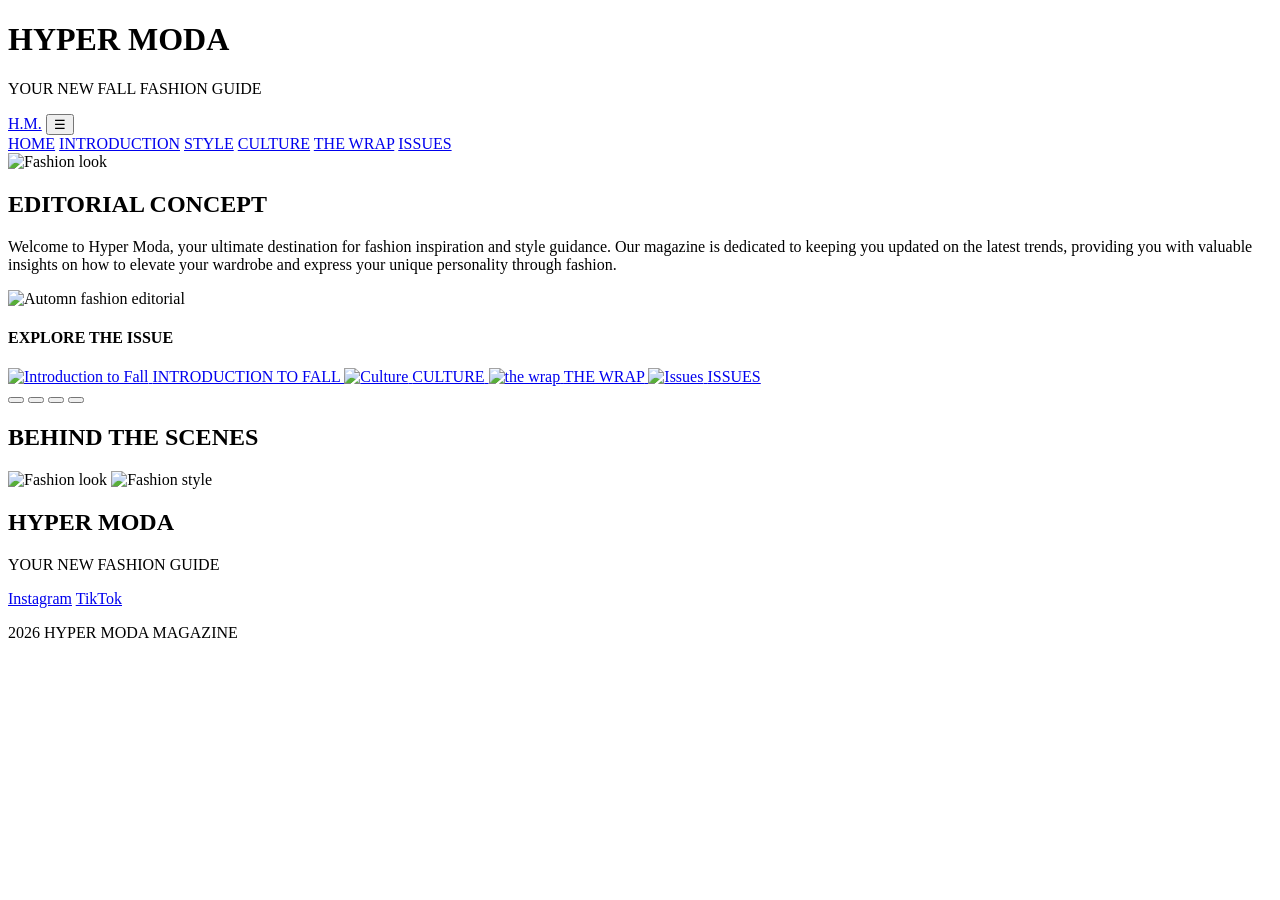
==== index.html @ 17754fad "Update navigation link to point to index.html" ====
<!DOCTYPE html>
<head
 <meta charset="UTF-8">
<meta name="viewport" content="width=device-width, initial-scale=1.0" />
 <header class="home-header">
    <div class="header-content">  
<h1>HYPER MODA</h1>
    <p>YOUR NEW FALL FASHION GUIDE</p>
    </div>
    </header>
    <link rel="stylesheet" href="style.css" />
  </head>
  <nav class="hyper-nav">
     
    <a href="index.html" class="nav-logo">H.M.</a>

    <button class="menu-toggle"
            type="button"
            aria-label="open navigation"
            aria-expanded="false"
            aria-controls="nav-links">
            &#9776;

    </button>
   
    <div class="nav-links" id="nav-links">
    <a href="home.html">HOME</a>
     <a href="Introduction-to-fall.html">INTRODUCTION</a>
     <a href="Style.html">STYLE</a>
     <a href="culture.html">CULTURE</a>
     <a href="the-wrap.html">THE WRAP</a>
     <a href="Issues.html">ISSUES</a>
  </div>
  </nav>

         </div>
         <div class="hero-image">
            <img src="images/issue19.png" alt="Fashion look">
          </div>
  <body>
    
    <header>
        <main>
          <div class="content-box editorial-box">

        <h2>EDITORIAL CONCEPT</h2>
          <P>          
            Welcome to Hyper Moda, your ultimate destination for fashion inspiration and style guidance. 
            Our magazine is dedicated to keeping you updated on the latest trends, providing you with 
            valuable insights on how to elevate your wardrobe and express your unique personality through fashion.
          </P>
          <div class="image-row">
            <img src="images/issue20.png" alt="Automn fashion editorial"
            class="editorial-image">
          </div>
          </div>
          </div>
          <div class="content-box explore-box">
            <h4> EXPLORE THE ISSUE</h4>

            <div class="issue-slider">
              <a class="issue-slide active" href="Introduction-to-fall.html">
                <img src="images/banner1.png" alt="Introduction to Fall">
                <span>INTRODUCTION TO FALL <span aria-hidden="true"></span></span>
              </a>
              <a class="issue-slide" href="Culture.html">
                <img src="images/banner 2.png" alt="Culture">
                <span>CULTURE<span aria-hidden="true"></span></span>
              </a>
              <a class="issue-slide" href="the-wrap.html">
                <img src="images/banner3.png" alt="the wrap">
                <span>THE WRAP<span aria-hidden="true"></span></span>
              </a>

              <a class="issue-slide" href="Issues.html">
                <img src="images/banner4.png" alt="Issues">
                <span>ISSUES<span aria-hidden="true"></span></span>
              </a>
              
              <div class="issue-dots">
              <button class="active" aria-label="Show Introduction" type="button"></button>
              <button aria-label="Show Culture" type="button"></button>
              <button aria-label="Show The Wrap" type="button"></button>
              <button aria-label="Show Issues" type="button"></button>
              </div>
              </div>
              </div>
            </div>

            
          </div>
          <div class="content-box">

          <h2>BEHIND THE SCENES</h2>
          <div class="image-row">
            <img src="images/imagen1.jpg" alt="Fashion look">
            <img src="images/imagen2.jpg" alt="Fashion style">
          </div>
          </div>
        </main>

      <footer class="hyper-footer">
        <h2 class="footer-logo">HYPER MODA</h2>
        <p class="footer-tagline">
          YOUR NEW FASHION GUIDE
        </p>
        <div class="footer-social">
            <a href="https://www.instagram.com/hypermodamagazine/">Instagram</a>
            <a href="https://www.tiktok.com/@hypermoda.mag?_r=1&_t=ZT-99DUr95qllW">TikTok</a>
         </div>

      <p> 2026 HYPER MODA MAGAZINE</p>
    </footer>
    <script src="script.js"></script>
  </body>
</html>
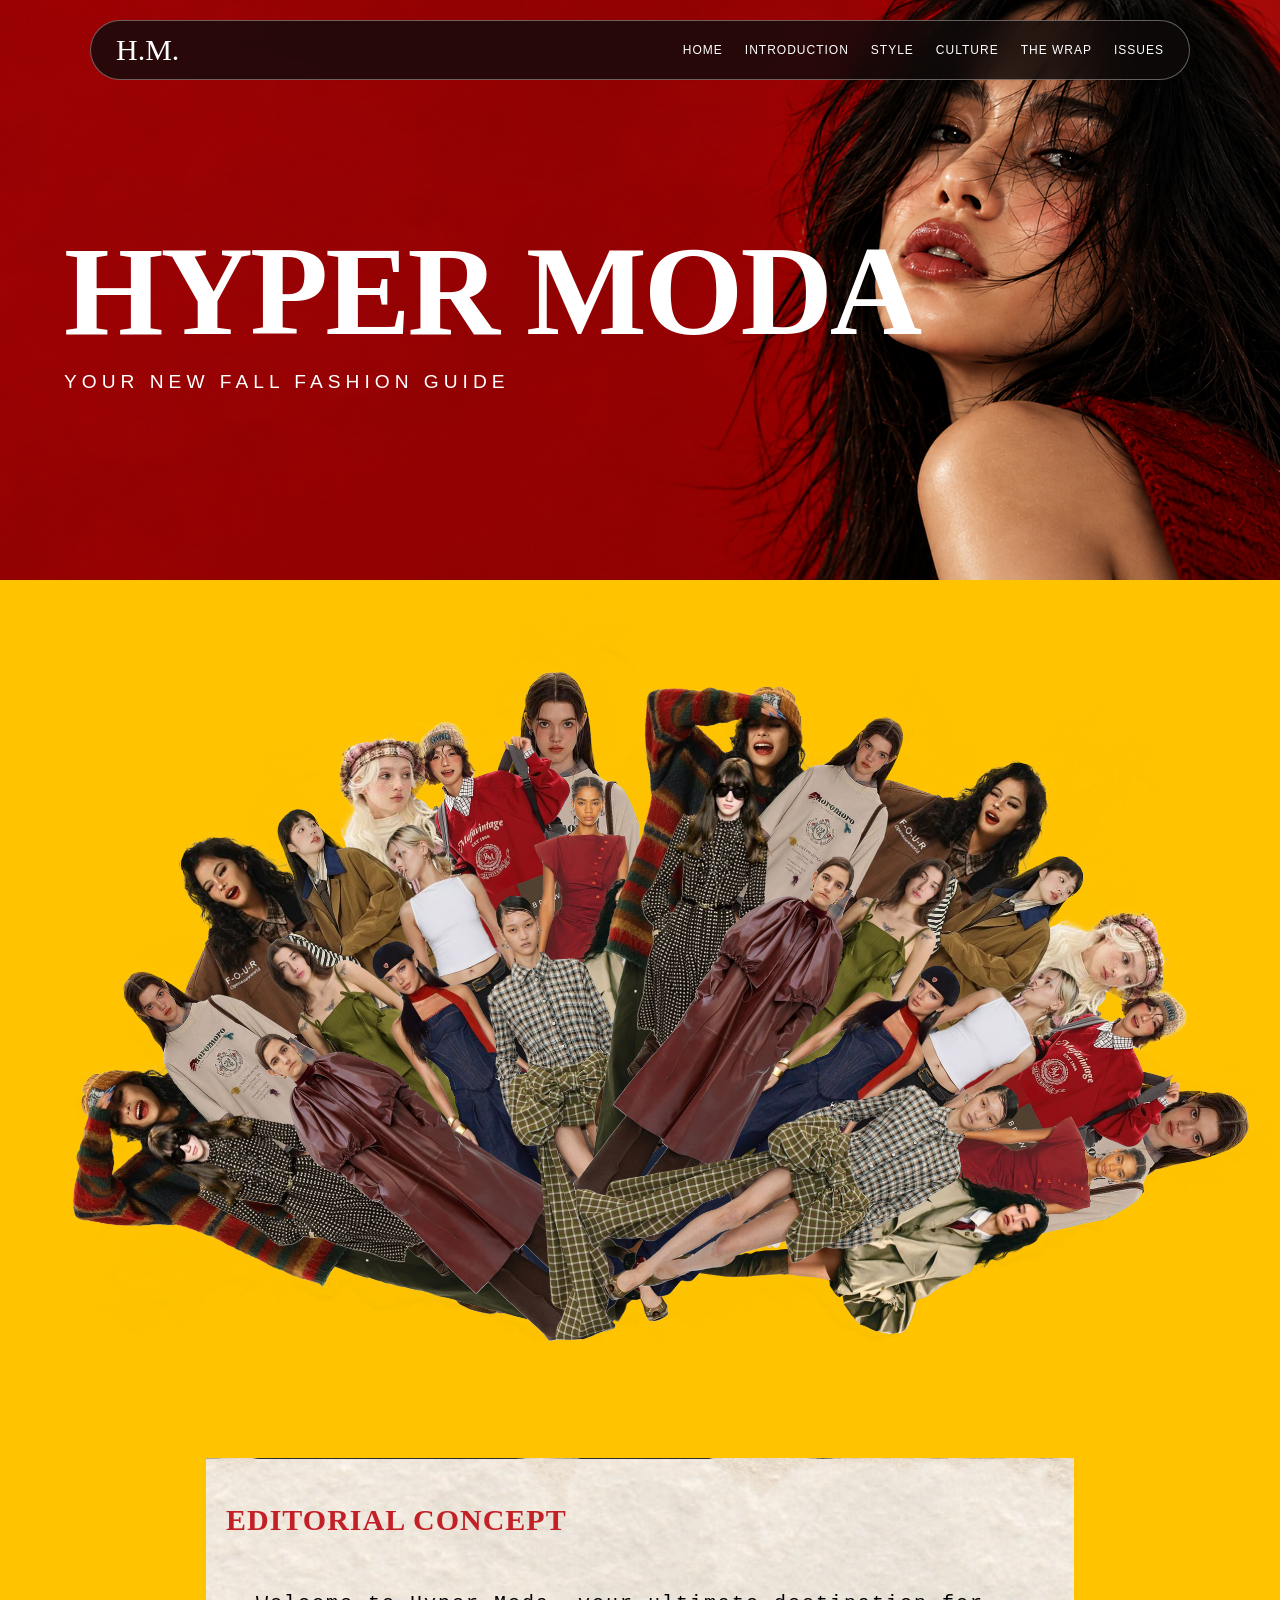
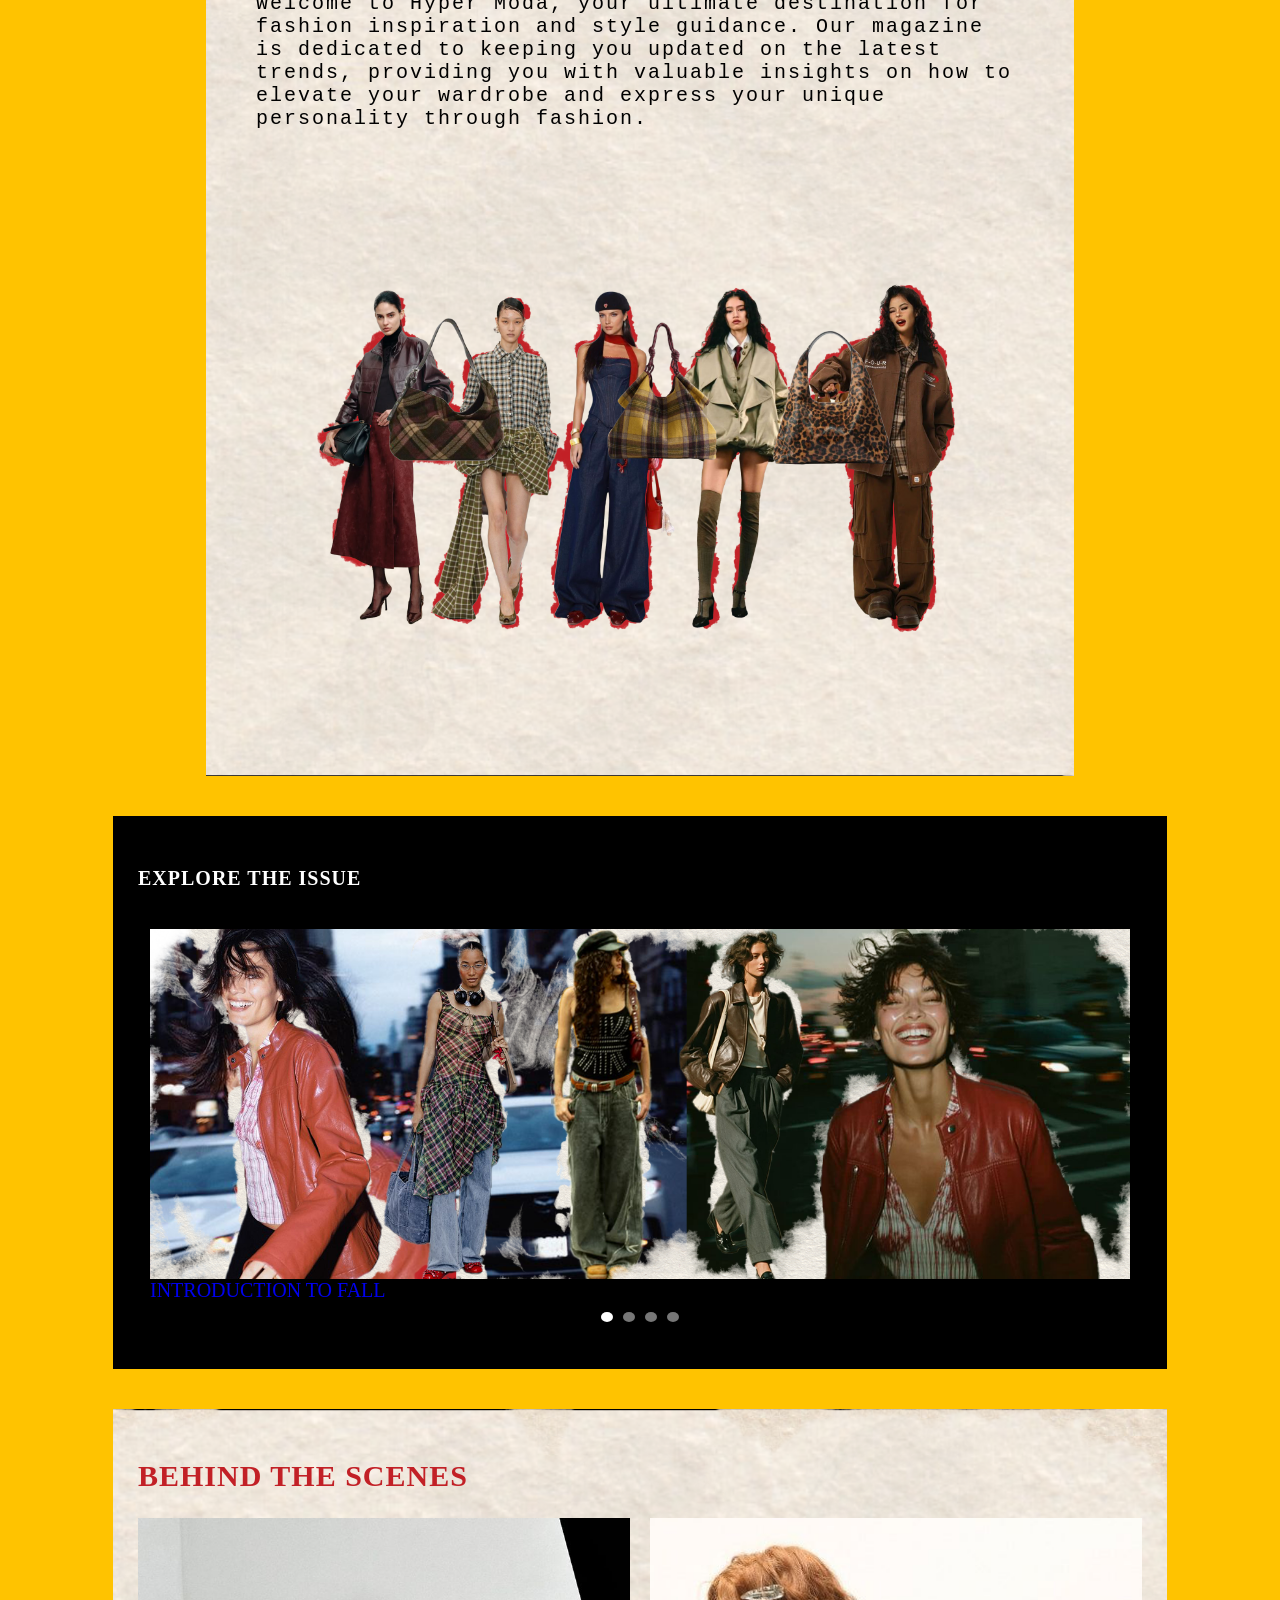
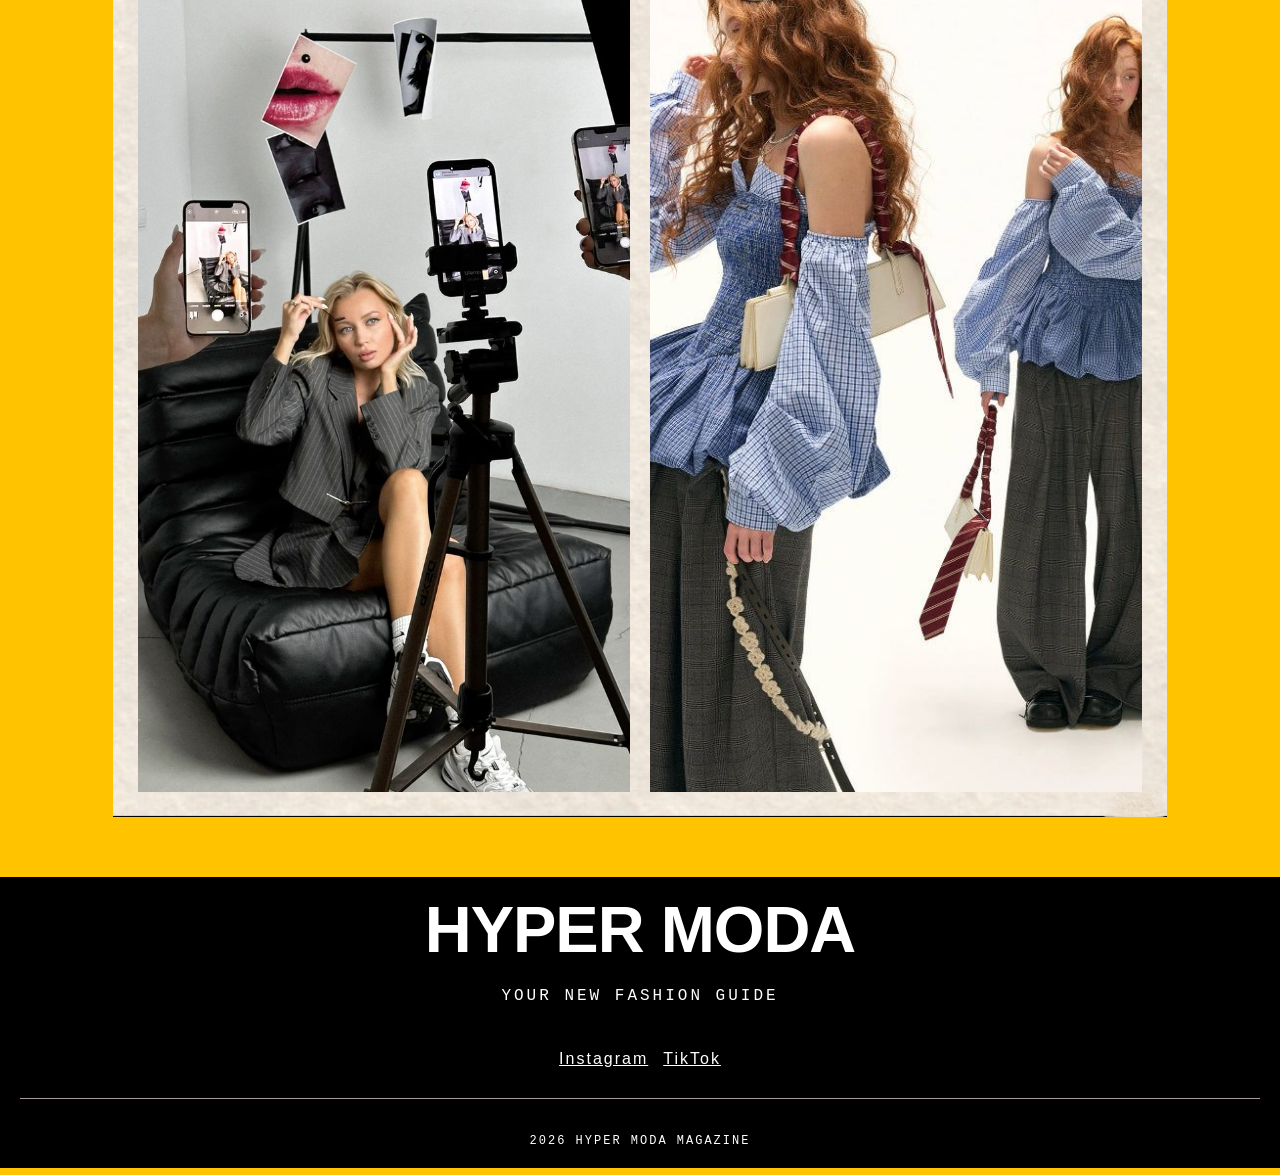
==== commit 811906df: "Add files via upload" ====
--- a/index.html
+++ b/index.html
@@ -12,7 +12,7 @@
   </head>
   <nav class="hyper-nav">
      
-    <a href="index.html" class="nav-logo">H.M.</a>
+    <a href="Aquino_firstwebsite.home.html" class="nav-logo">H.M.</a>
 
     <button class="menu-toggle"
             type="button"
@@ -117,4 +117,4 @@
 
 
 
-            
+            
--- a/style.css
+++ b/style.css
@@ -0,0 +1,680 @@
+
+      h1 { 
+        font-family:  Didot, serif;
+        background-color: #000000;
+        padding: 50px;
+        text-align: center; color: #fff; font-size: 70px;
+        margin: 0px;
+      }
+      body {
+        background-color: #FFC300;
+        background-image: url("Images/fondo1.png");
+        background-position: center top;
+        background-repeat: no-repeat;
+        background-attachment: fixed;
+        background-size: cover;
+        margin: 0;
+        padding: 0;
+       
+      }
+      p {
+        font-family: "IBM plex mono", monospace;
+        margin: 0px;
+        padding: 30px;
+        font-size: 20px; color: #000000; letter-spacing: 2px;
+        
+      }
+      main {
+        padding: 20px; 
+        text-align: left; color: #C22026; font-size: 20px; 
+      }
+       li {
+        font-family: "Poppins", serif;
+        margin: 30px;
+        padding: 10px;
+        font-size: 25px; color: #c22026; letter-spacing: 1px;
+      }
+      h2,h3,h4 {
+        font-family: Poppins, serif;
+        color: #c22026; letter-spacing: 1px;
+      }
+      main img {
+        width: 100%;
+        max-width: 500px;
+        height: auto;
+        display: block;
+      }
+      .image-row {
+        display: flex;
+        gap: 20px;
+        width: 100%;
+      }
+      .image-row img {
+        width: calc(50% - 10px);
+        object-fit: cover;
+        height: auto;
+      }
+      .editorial-image {
+        width: 750px;
+        max-width: 100%;
+        height: auto;
+        
+      }
+      .culture-page .main {
+        background-color: #FFC300;
+      }
+      .content-box img {
+        max-width: 100%;
+        height: auto;
+        
+      }
+      .fall-banner {
+        display: flex;
+        width: 100%;
+        height: 80px;
+        padding:   0;
+        text-align: center; color: #fff; font-size: 20px;
+      }
+      .banner-black {
+        width: 100%;
+        display: flex;
+        align-items: center;
+        justify-content: center;
+        padding: 0;
+        box-sizing: border-box;
+        text-align: center; color: #fff; font-size: 20px;
+      
+      }
+      .fall-banner p {
+          background-color: linear-gradient(to bottom, 
+        #c91515, 0%,
+        #95151e, 100%
+        );
+        color: #fff;
+        font-family: Poppins, serif;
+        margin: 0;
+        font-size: 30px;
+        letter-spacing: 2px;
+        padding: 10px 15px;
+      }
+      .content-box {
+        width: 85%;
+        max-width: 1400px;
+        margin: 40px auto;
+        padding: 25px;
+
+        box-sizing: border-box;
+
+        background-color: #C22026;
+        background-image: url("images/fondo2.png");
+        background-position: center;
+        background-size: cover;
+        background-repeat: repeat;
+      }
+      .section-content{
+        display: flex;
+        flex-direction:column;
+        gap: 20px;
+      }
+
+      .hero-image {
+        width: 100%;
+        padding: 0;
+        margin: 0;
+        background-color: transparent;
+      }
+      .hero-image img {
+        width: 100%;
+        height: auto;
+        object-fit: cover;
+        display: block;
+        padding: 0;
+        background: transparent;
+      }
+      .content-container {
+        background-color: transparent;
+        background-image: none;
+        display: block;
+        width: 85%;
+        gap: 40px auto;
+      }
+      .fashion-banner {
+        width: 100%;
+        background-color: #f0eee9;
+        padding: 0; 
+      }
+      .fashion-banner p {
+        margin: 10px;
+        padding: 0; 
+        white-space: nowrap;
+        font-family: "IBM plex mono", monospace; color:#f0eee9;
+        font-size: 25px;
+        letter-spacing: 10px;
+        background-color: #c22026;
+      }
+      .banner-black p {
+        background-color: #e90008;
+        width: 100%;
+        display: flex;
+        align-items: center;
+        justify-content: center;
+        padding: 18px;
+        text-align: center; color: #fff; font-size: 30px;
+      }
+     .content-box p {
+        color: #000000;
+        opacity: 1;
+        font-family: "IBM plex mono", monospace;
+     }
+      .content-box .sectiion-text {
+        color: #C22026 !important;
+        opacity: 1 !important;
+        visibility: visible !important;
+      }
+      .section-text {
+        font-family: "IBM plex mono", monospace;
+        font-size: 20px;
+        color: #000000;
+        letter-spacing: 2px;
+      }
+      .inner-container {
+        display: flex;
+        flex-direction: column;
+        gap: 30px;
+        width: 100%;
+        margin-top: 30px;
+      }
+      .inner-box {
+        width: 100%;
+        min-width: 0px;
+        padding: 20px;
+        box-sizing: border-box;
+      }
+      .inner-box p {
+        width: 100%;
+        max-width: 100%;
+        box-sizing: border-box;
+        margin: 0;
+        color:#000;
+      }
+      .inner-box h3 {
+        margin-top: 0;
+        color: #C22026; letter-spacing: 1px;
+        font-size: 25px;
+        margin:0 0 20px;
+      }
+      @media (min-width: 768px) {
+        .inner-container {
+          flex-direction: row;
+        }
+        .inner-box {
+          width: 50%;
+        }
+      }
+      .content-box li a,
+      .content-box li a:link,
+      .content-box li a:visited {
+        color: #000000;
+        text-decoration: none;
+      }
+      .content-box li a:hover {
+        color: #C22026;
+        text-decoration: underline !important;
+      }
+      /*HYPER MODA FOOTER*/
+      .hyper-footer {
+        background-color: #000000;
+        color: #fff;
+        text-align: center;
+        padding: 20px;
+        width: 100%;
+        box-sizing: border-box;
+      }
+      /*large magazine title*/
+      .hyper-footer .footer-logo {
+        font-family: "Poppins", sans-serif;
+        font-size: clamp(50px, 20vw, 160px);
+        font-weight: 900;
+        letter-spacing: -3px;
+        line-height: 1;
+        color:#fff;
+        margin: 0;
+        padding: 0;
+      }
+      /*tagline*/
+      .hyper-footer .footer-tagline {
+        font-family: "IBM Plex Mono", monospace;
+        font-size: 16px;
+        letter-spacing: 3px;
+        color: #fff;
+        margin: 25px 0 45px;
+        padding: 0;
+      }
+      /*social media links*/
+      .hyper-footer .footer-social {
+        display: flex;
+        justify-content: center;
+        align-items: center;
+        flex-wrap: wrap;
+        gap: 30px;
+        margin-bottom: 35px;
+        border-bottom: 1px solid #a99c9c;
+        padding-bottom: 30px;
+      }
+      .hyper-footer .footer-social a {
+        font-family: "Poppins", sans-serif;
+        font-size: 16px;
+        letter-spacing: 2px;
+        color: #fff;
+      }
+      .hyper-footer .footer-social a:hover {
+       text-decoration: underline;
+      }
+      /* copyright notice */
+      .hyper-footer > p:last-child {
+        font-family: "IBM Plex Mono", monospace;
+        font-size: 12px;
+        color: #fff;
+        padding: 0;
+        margin: 0;
+      }
+      /* responsive footer */
+      @media (max-width:600px) {
+        .hyper-footer {
+          padding: 40px 15px 25px
+        }
+      }
+      .hyper-footer .footer-logo {
+        font-size: clamp(35px, 10vw, 65px);
+        letter-spacing: -1px;
+      }
+      .hyper-footer .footer-social {
+        gap: 15px;
+      }
+      img.editorial-image {
+      display: block;
+      width: 100%;
+      max-width: 900px;
+      height: auto;
+      object-fit: contain; 
+      margin: 30px 0;
+      align-items: center;
+      }
+      /* HYPERMODA NAVIGATION */
+
+.hyper-nav {
+    display: flex;
+    align-items: center;
+    justify-content: space-between;
+    gap: 20px;
+
+    position: fixed;
+    top: 20px;
+    left: 50%;
+    transform: translateX(-50%);
+    z-index: 1000;
+
+    width: 90%;
+    max-width: 1100px;
+    margin: 0;
+    padding: 12px 25px;
+
+    background: rgba(15, 10, 10, 0.82);
+    backdrop-filter: blur(15px);
+    -webkit-backdrop-filter: blur(15px);
+
+    border: 1px solid rgba(255, 255, 255, 0.35);
+    border-radius: 35px;
+    box-sizing: border-box;
+
+    transition: opacity 0.3s ease,
+                transform 0.3s ease;
+}
+
+/* NAV LOGO */
+
+.hyper-nav .nav-logo {
+    background: transparent;
+    color: white;
+    font-family: Didot, serif;
+    font-size: 30px;
+    font-weight: normal;
+    text-decoration: none;
+    padding: 0;
+}
+
+/* NAV LINKS */
+
+.hyper-nav .nav-links {
+    display: flex;
+    align-items: center;
+    justify-content: center;
+    gap: 22px;
+}
+
+.hyper-nav .nav-links a {
+    color: white;
+    font-family: "Poppins", sans-serif;
+    font-size: 12px;
+    letter-spacing: 1px;
+    padding: 5px 0;
+    text-decoration: none;
+    display: inline-block;
+
+    transition: color 0.3s ease,
+      transform 0.3s ease;
+}
+
+.hyper-nav .nav-links a:hover {
+    color: #ffaaaa;
+    transform: translateY(-3px);
+}
+
+/* HIDE NAV ON SCROLL */
+
+.hyper-nav.nav-hidden {
+    opacity: 0;
+    pointer-events: none;
+    transform: translate(-50%, -120%);
+}
+
+/* MOBILE MENU BUTTON */
+
+.menu-toggle {
+    display: none;
+    background: transparent;
+    border: none;
+    color: white;
+    font-size: 26px;
+    cursor: pointer;
+}
+/* MOBILE RESPONSIVE - NAVIGATION */
+
+@media (max-width: 768px) {
+
+    .hyper-nav {
+        width: 92%;
+        padding: 10px 18px;
+    }
+
+    .menu-toggle {
+        display: block;
+    }
+
+    .hyper-nav .nav-links {
+        display: none;
+        position: absolute;
+        top: calc(100% + 8px);
+        left: 0;
+        right: 0;
+        flex-direction: column;
+        align-items: stretch;
+        gap: 0;
+        padding: 15px;
+        background: rgba(15, 10, 10, 0.96);
+        border-radius: 20px;
+    }
+
+    .hyper-nav .nav-links.open {
+        display: flex;
+    }
+
+    .hyper-nav .nav-links a {
+        padding: 12px;
+        font-size: 13px;
+    }
+}
+
+/* MOBILE FIX - EDITORIAL CONCEPT */
+
+@media (max-width: 600px) {
+
+    .content-box {
+        width: 94%;
+        padding: 15px;
+        margin: 20px auto;
+        box-sizing: border-box;
+    }
+
+    .inner-container {
+        flex-direction: column;
+        gap: 15px;
+    }
+
+    .inner-box {
+        width: 100%;
+        min-width: 0;
+        padding: 10px;
+    }
+
+    .inner-box p,
+    .content-box p {
+        width: 100%;
+        max-width: 100%;
+        box-sizing: border-box;
+        font-size: 16px;
+        line-height: 1.6;
+        letter-spacing: 0.3px;
+        padding: 10px 0;
+        overflow-wrap: break-word;
+    }
+
+    /* EDITORIAL CONCEPT */
+
+    .content-box.editorial-box {
+        width: 94%;
+        max-width: none;
+        padding: 20px;
+        margin: 20px auto;
+        box-sizing: border-box;
+    }
+
+    .content-box.editorial-box p {
+        width: 100%;
+        max-width: none;
+        padding: 10px 0;
+        margin: 0;
+        font-size: 15px;
+        line-height: 1.6;
+        letter-spacing: 0;
+        box-sizing: border-box;
+    }
+
+    .content-box.editorial-box h2 {
+        font-size: 26px;
+        line-height: 1.2;
+        letter-spacing: 0;
+        margin: 0 0 20px;
+    }
+}
+
+
+      /* EXPLORE THE ISSUE */ 
+.explore-section {
+  max-width: 1200px;
+  width: 90%;
+  margin: 70px auto;
+}
+
+.explore-section h4 {
+  text-align: center;
+  font-family: "Anton", sans-serif;
+  color: #c91515;
+  margin-bottom: 25px;
+}
+.issue-slider {
+  background: #000000;
+  padding: 12px;
+  border: none;
+  border-radius: 12px;
+  position: relative; 
+}
+.issue-slider .issue-slide {
+    display: none;
+    text-decoration: none;
+}
+.issue-slider .issue-slide.active {
+  display: block !important;
+  opacity: 1;
+  transform: translateX(0);
+  pointer-events: auto;
+}
+.issue-slider .issue-slide.exit {
+    transform: translateX(-100%);
+    opacity: 0;
+}
+.issue-slider .issue-slide img {
+    display: block !important;
+    width: 100%;
+    max-width: 100%;
+    aspect-ratio: auto;
+    height: 350px;
+    object-fit: cover; 
+    object-position: center;
+
+
+}
+.issue-slider .issue-slide:hover img{
+  transform: scale(1.02);
+}
+.issue-slide img {
+  transition: transform 0.2s ease;
+}
+.issue-dots {
+  display: flex;
+  justify-content: center;
+  gap: 10px;
+  padding: 10px;
+}
+.issue-dots button {
+  width: 10px;
+  height: 10px;
+  border: 0;
+  border-radius: 50%; 
+  background: #777;
+  cursor: pointer;
+}
+.issue-dots button.active {
+  background: white;
+}
+.explore-box {
+    background-image: none;
+    background-color: #000000;
+}
+
+.explore-box h4 {
+    color: #ffffff;
+}
+.editorial-box {
+    width: 70%;
+    max-width: 900px;
+    padding: 20px;
+    margin: 30px auto;
+}
+/* WEEK 12 - FIX 1: RESPONSIVE BANNER */
+
+@media (max-width: 600px) {
+
+    .issue-slider {
+        width: 100%;
+        box-sizing: border-box;
+        overflow: hidden;
+    }
+
+    .issue-slider .issue-slide img {
+        height: 180px;
+        width: 100%;
+        object-fit: cover;
+        object-position: center;
+    }
+
+    .issue-slider .issue-slide > span {
+        font-size: 14px;
+    }
+  }
+/* HYPERMODA HEADER */
+.home-header {
+ width: 100%;
+ min-height: 580px;
+ background-image: url("images/header1.png");
+ background-size: cover;
+ background-position: center;
+ background-repeat: no-repeat; 
+
+ display:flex;
+ align-items: center;
+ box-sizing: border-box;
+ padding: 110px 5% 60px;
+}
+.header-text {
+  width: 60%;
+  position: relative;
+  z-index: 1;
+}
+.home-header h1 {
+  font-family: "Didot", serif;
+  font-size: clamp(70px, 10vw, 170px);
+  line-height: 0.85;
+  letter-spacing: -3px;
+  color: #fff;
+  background: transparent;
+  padding: 0;
+  margin: 0; 
+  text-align: left;
+  font-weight: 900;
+}
+.home-header p {
+    font-family: "Poppins", sans-serif;
+    font-size: clamp(12px, 1.5vw, 22px);
+    letter-spacing: 5px;
+    color: white;
+    padding: 0;
+    margin-top: 25px;
+}
+@media (max-width: 758px) {
+  .home-header {
+    min-height: 650px;
+    align-items: flex-end;
+    padding: 100px 5% 45px;
+    background-position: 65% center; 
+  }
+  .header-text {
+    width: 100%;
+  }
+  .home-header h1 {
+    font-size: clamp(60px, 13vw, 110px);
+  }
+  .home-header p {
+    font-size: 12px;
+    letter-spacing: 3px;
+  }
+}
+/* WEEK 12 - FIX 3: LARGE SCREEN NAVIGATION */
+
+@media (min-width: 1600px) {
+
+    .hyper-nav {
+        width: 85%;
+        max-width: 1600px;
+        padding: 18px 35px;
+    }
+
+    .hyper-nav .nav-logo {
+        font-size: 38px;
+    }
+
+    .hyper-nav .nav-links {
+        gap: 28px;
+    }
+
+    .hyper-nav .nav-links a {
+        font-size: 16px;
+    }
+}
+/* MOVE HEADER IMAGE ON LARGE SCREENS */
+
+@media (min-width: 1600px) {
+    .home-header {
+        background-position: center top;
+    }
+}
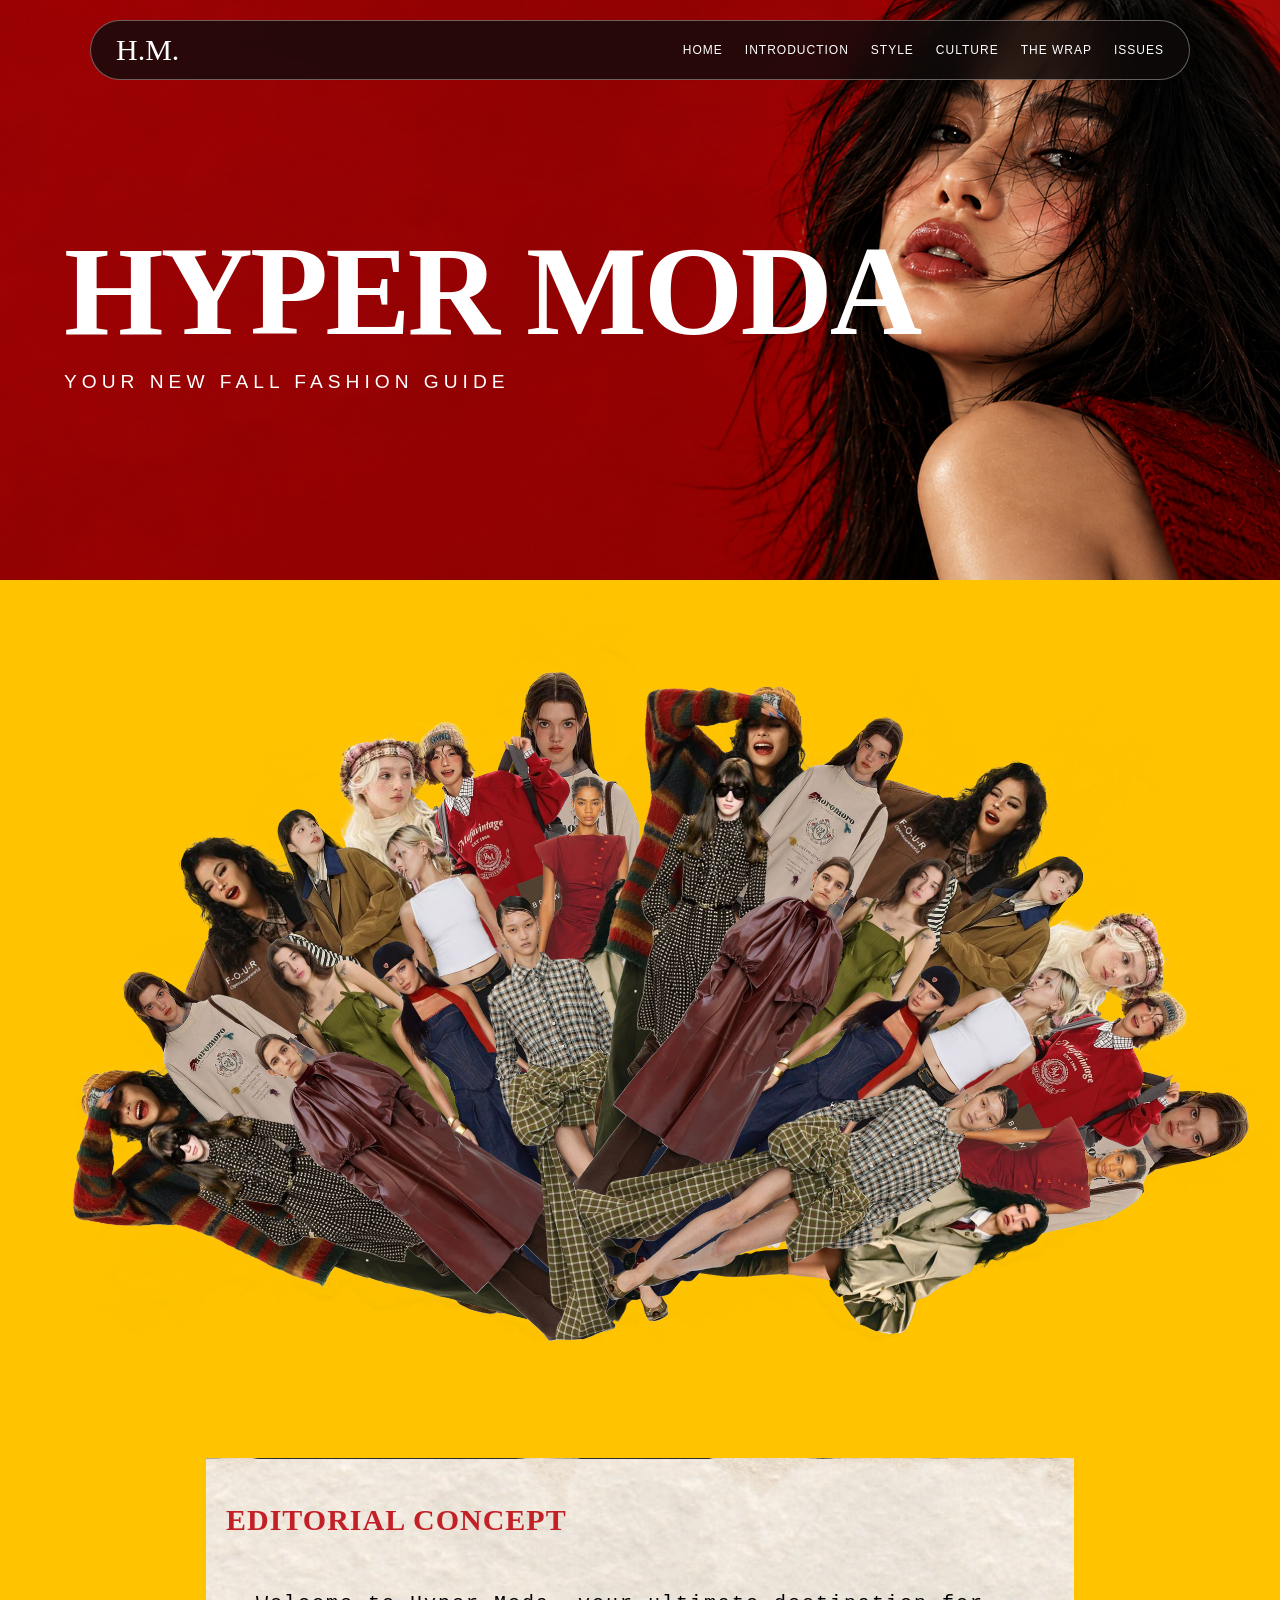
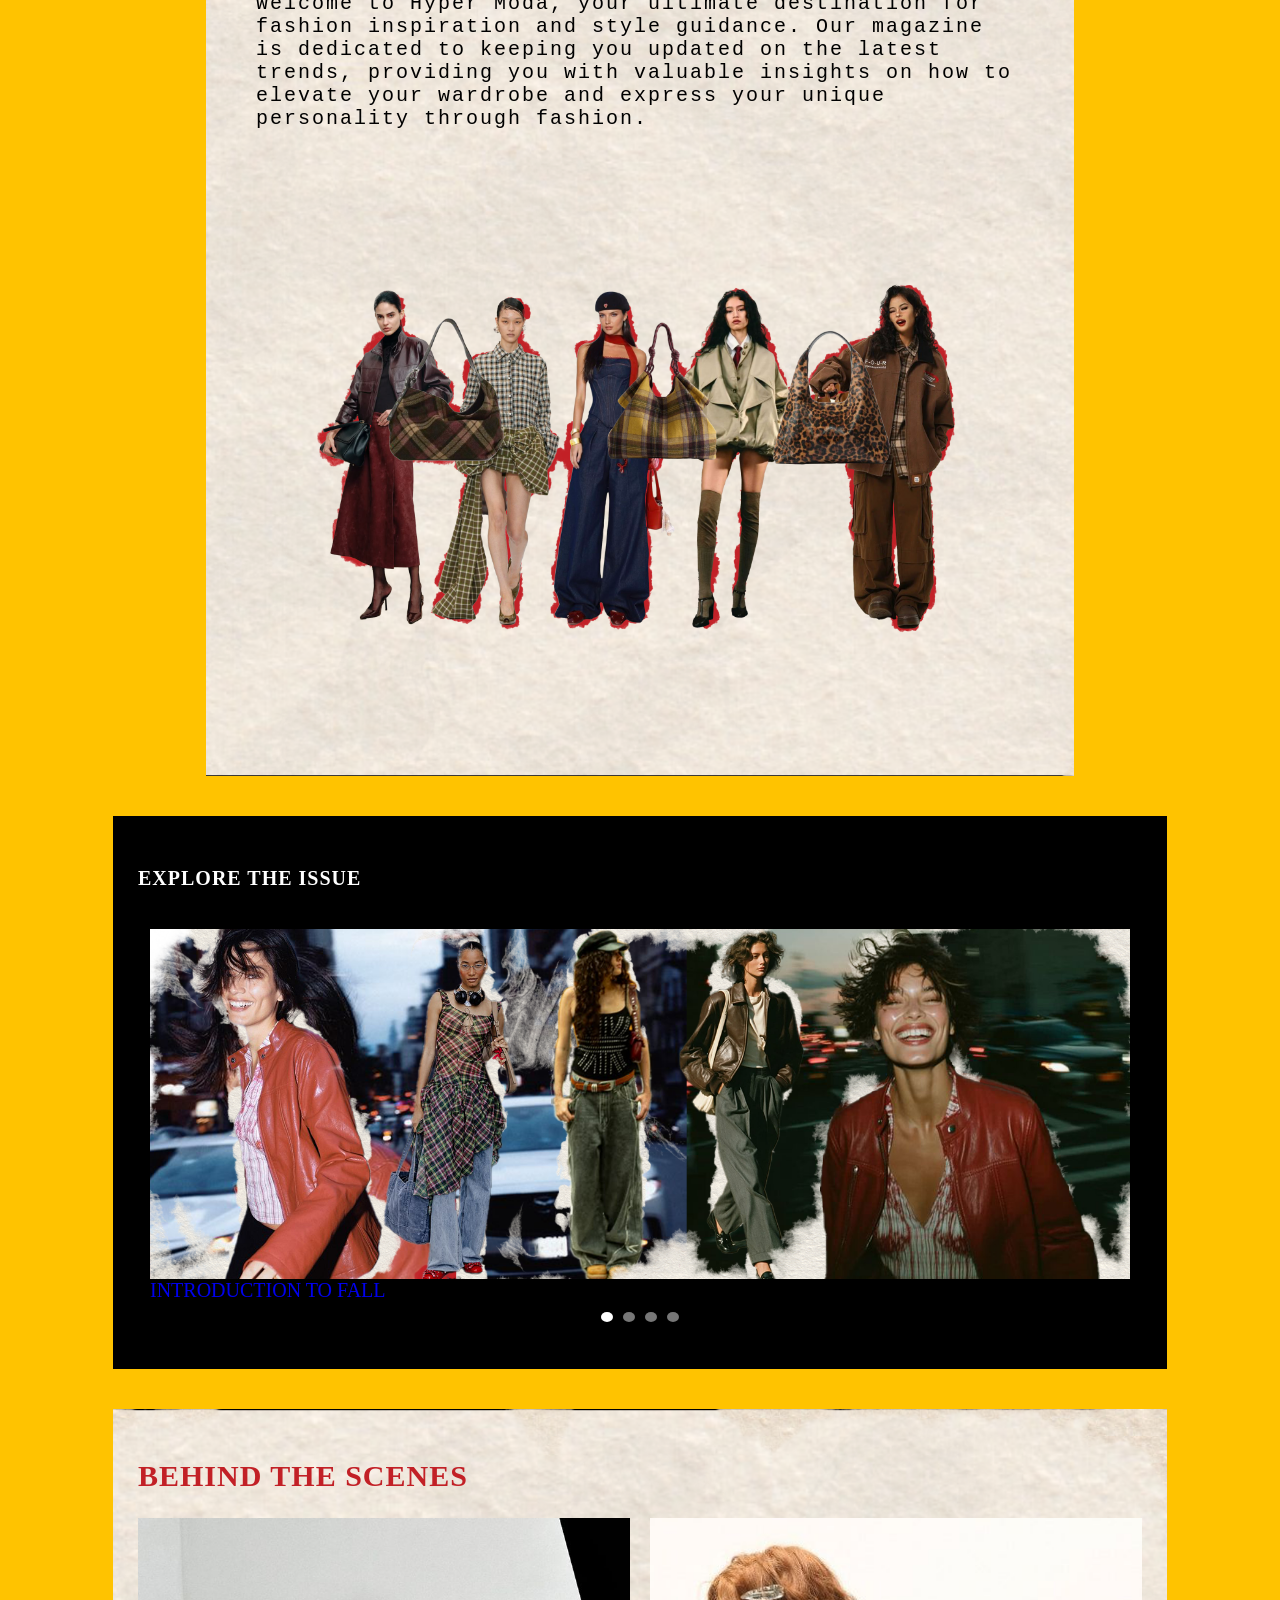
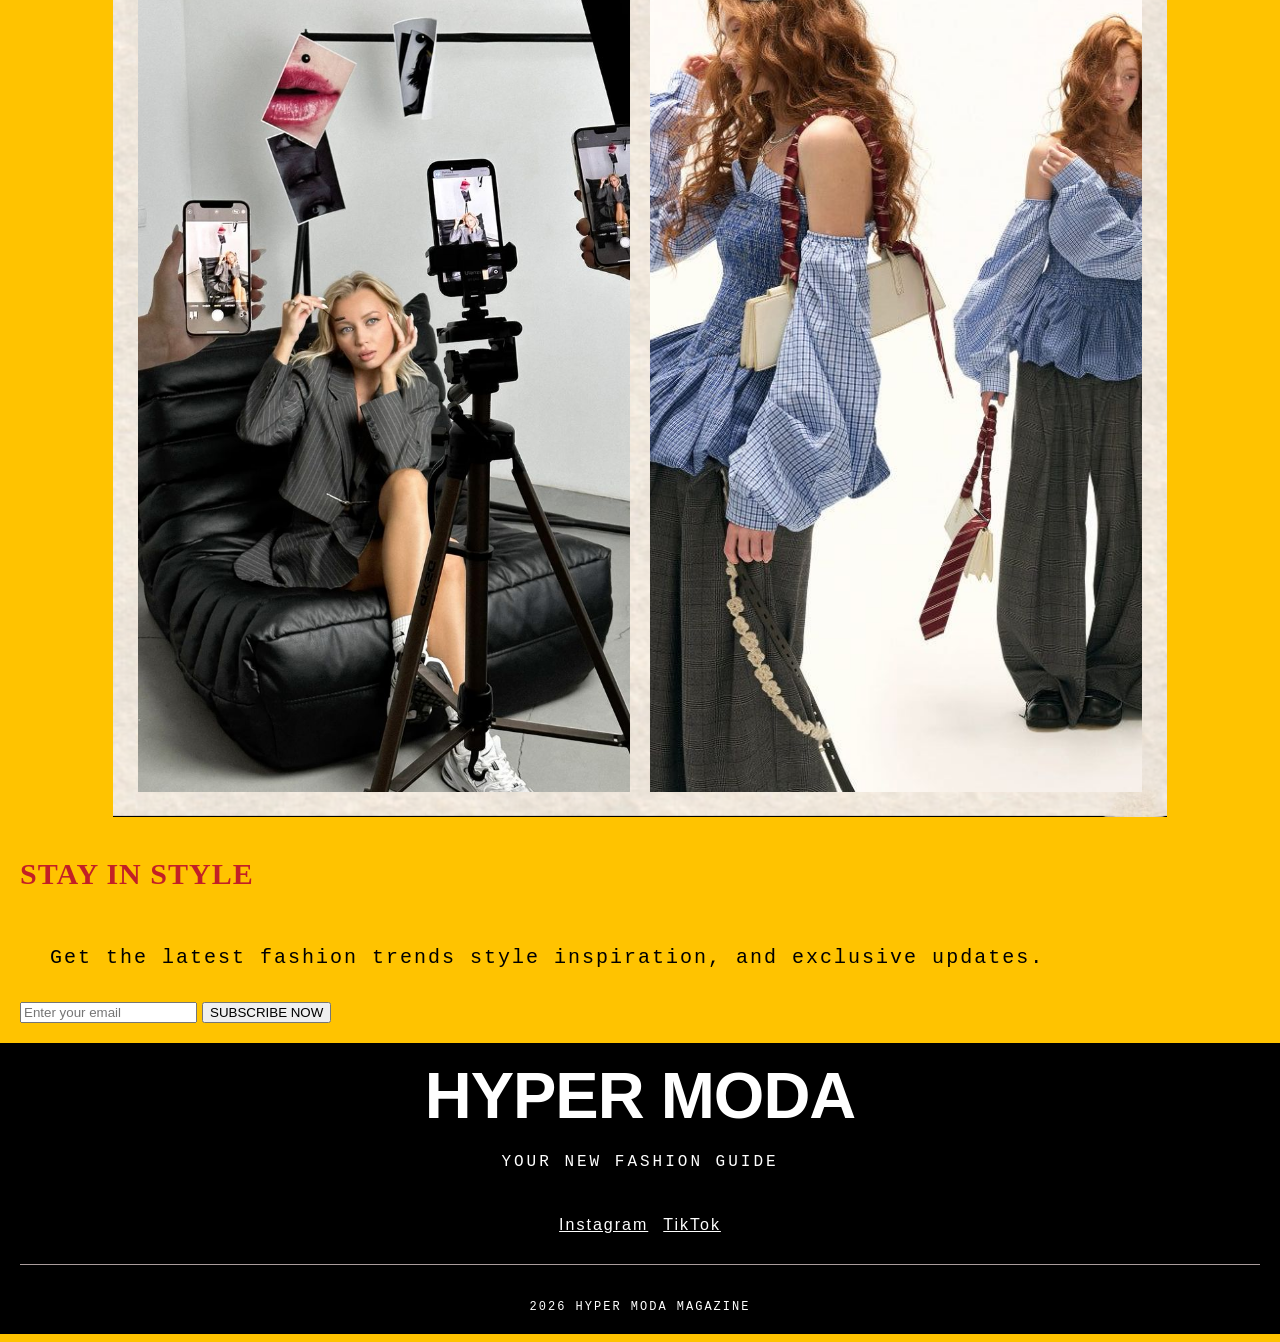
==== commit 958c7bfd: "Add subscription section to index.html Added a subscription section with a form for email input." ====
--- a/index.html
+++ b/index.html
@@ -12,7 +12,7 @@
   </head>
   <nav class="hyper-nav">
      
-    <a href="Aquino_firstwebsite.home.html" class="nav-logo">H.M.</a>
+    <a href="index.html" class="nav-logo">H.M.</a>
 
     <button class="menu-toggle"
             type="button"
@@ -24,9 +24,9 @@
     </button>
    
     <div class="nav-links" id="nav-links">
-    <a href="home.html">HOME</a>
+    <a href="index.html">HOME</a>
      <a href="Introduction-to-fall.html">INTRODUCTION</a>
-     <a href="Style.html">STYLE</a>
+     <a href="style.html">STYLE</a>
      <a href="culture.html">CULTURE</a>
      <a href="the-wrap.html">THE WRAP</a>
      <a href="Issues.html">ISSUES</a>
@@ -97,6 +97,24 @@
             <img src="images/imagen2.jpg" alt="Fashion style">
           </div>
           </div>
+         <section class="subscribe-section">
+          <h2>STAY IN STYLE</h2>
+
+          <P> Get the latest fashion trends style inspiration, and exclusive
+          updates.
+          </P>
+          <form clas="susbscribe-form">
+           <input 
+            type="email"
+            placeholder="Enter your email"
+            aria-label="Email Adress"
+            required
+            >
+           <button type="submit">
+            SUBSCRIBE NOW
+           </button>
+          </form>
+         </section>
         </main>
 
       <footer class="hyper-footer">
@@ -117,4 +135,4 @@
 
 
 
-            +            
--- a/style.css
+++ b/style.css
@@ -8,7 +8,7 @@
       }
       body {
         background-color: #FFC300;
-        background-image: url("Images/fondo1.png");
+        background-image: url("https://raw.githubusercontent.com/luisaaquino123/HyperModa---Website/refs/heads/main/images/fondo1.png");
         background-position: center top;
         background-repeat: no-repeat;
         background-attachment: fixed;
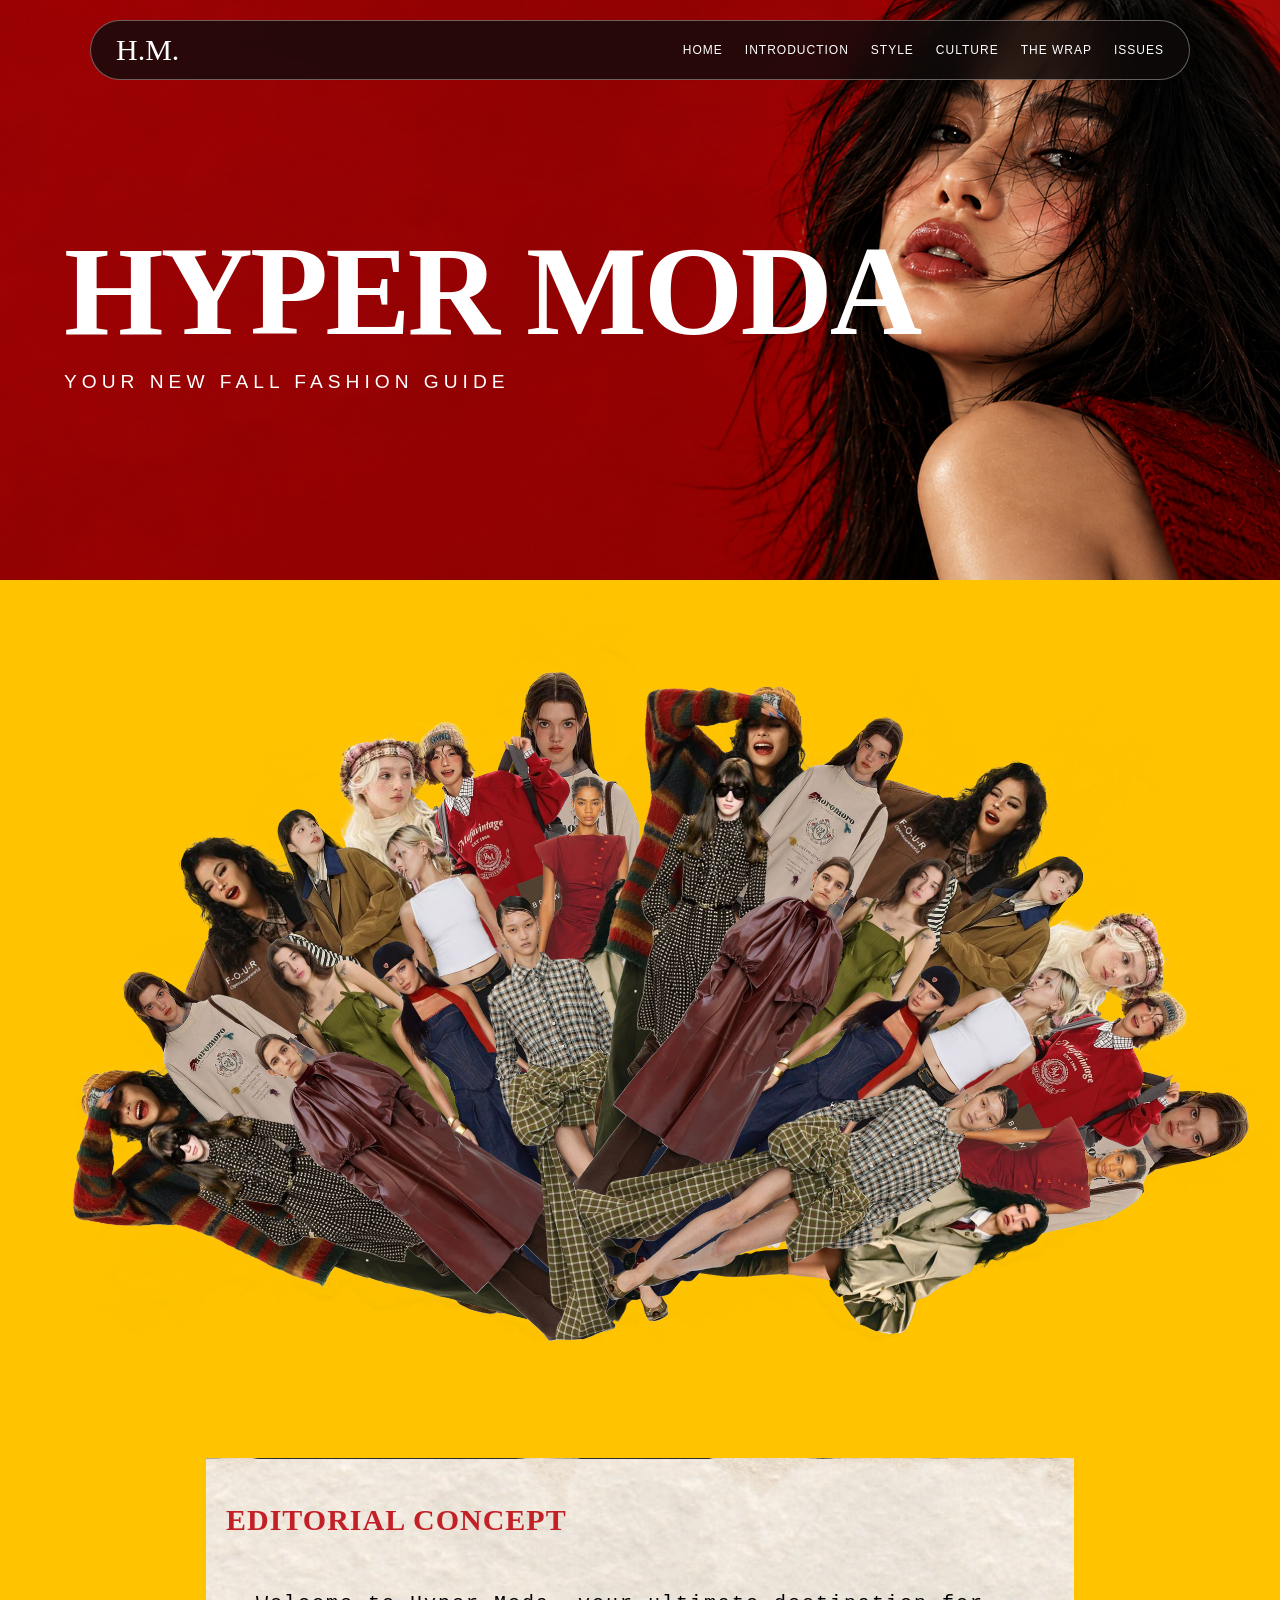
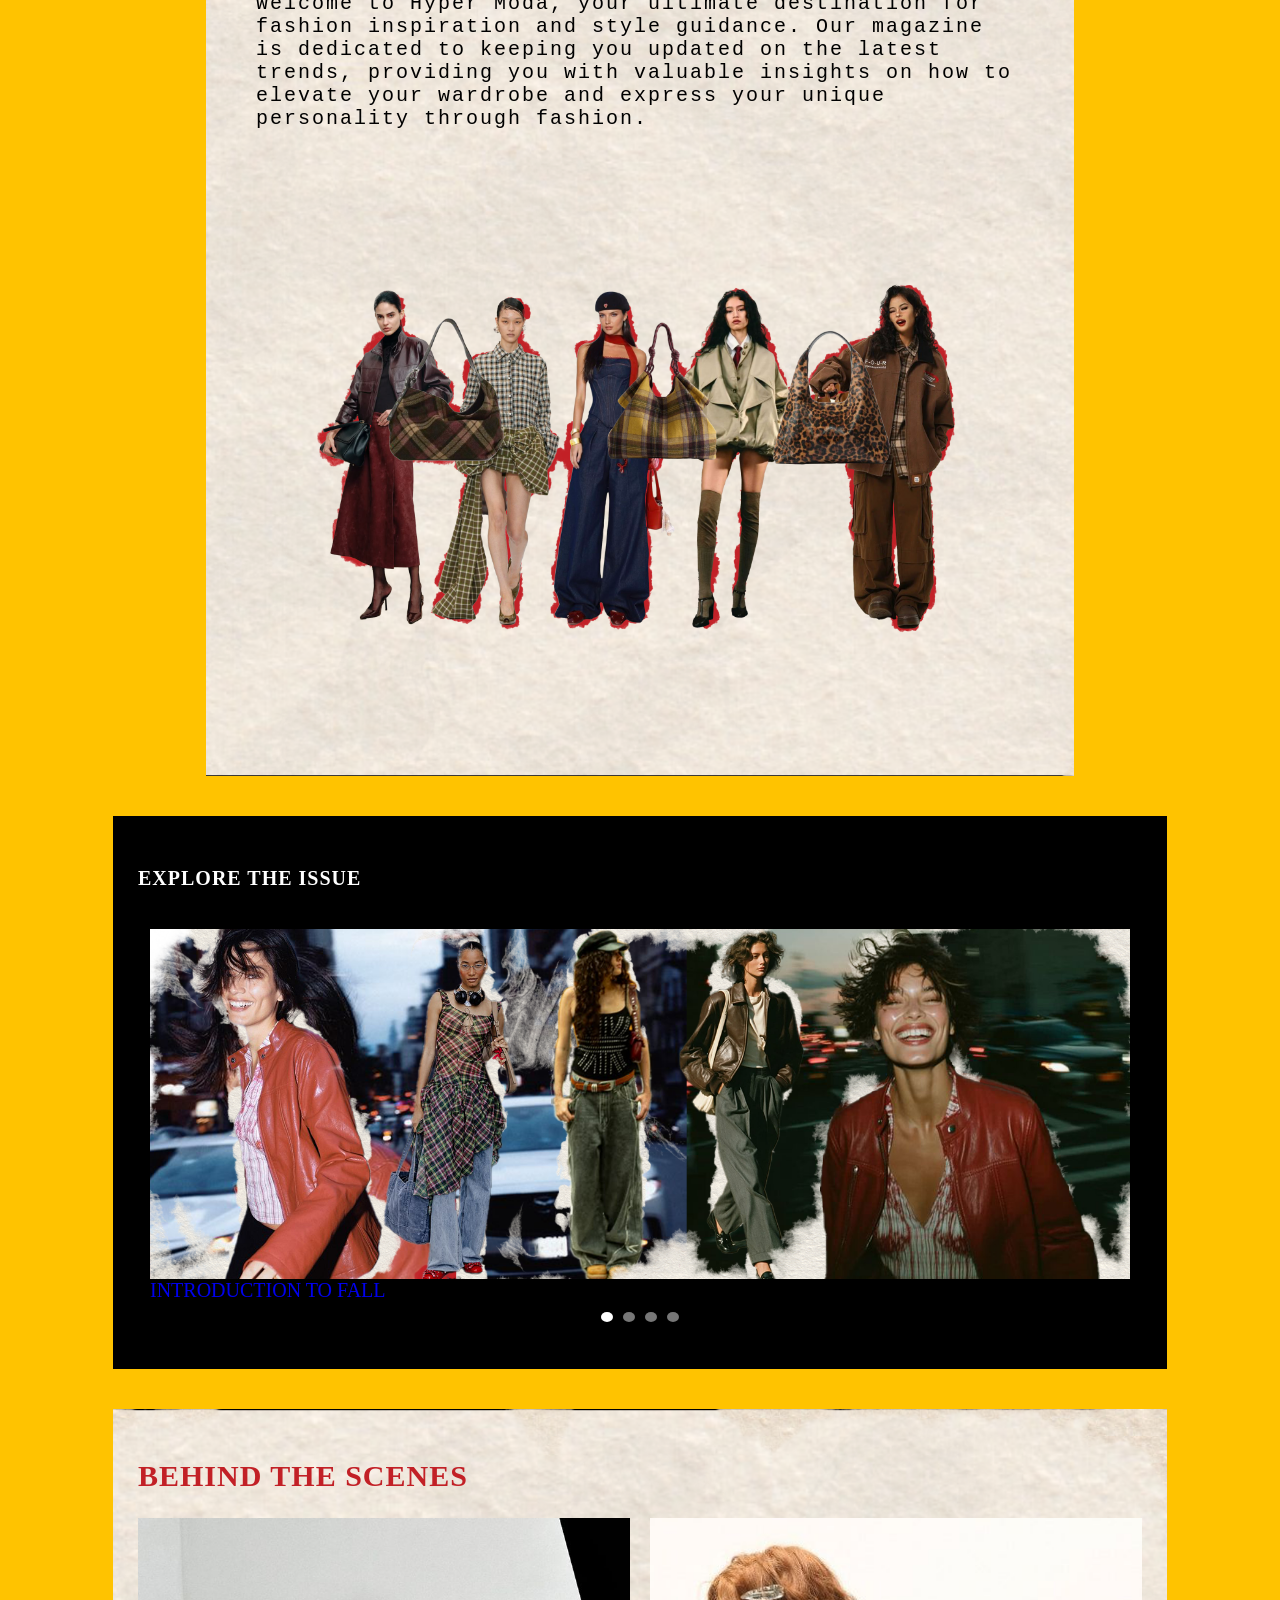
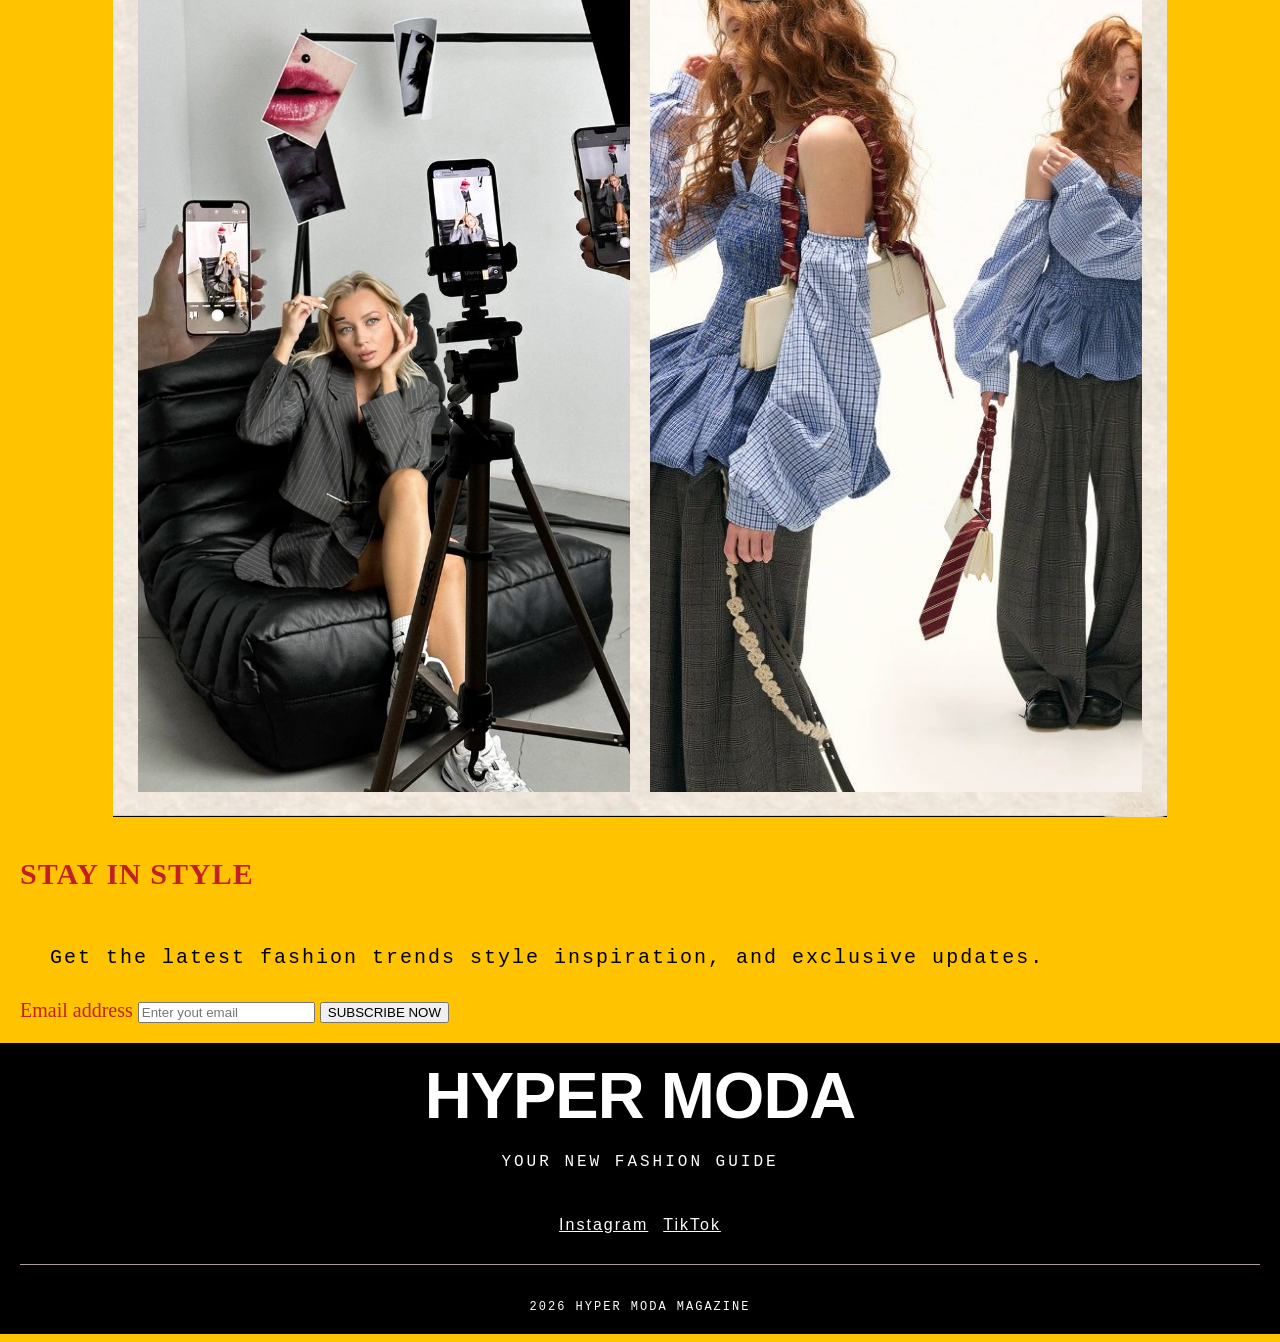
==== commit bfb85136: "Correct subscription form input attributes Fixed typos in the subscription form and improved accessi" ====
--- a/index.html
+++ b/index.html
@@ -104,15 +104,16 @@
           updates.
           </P>
           <form clas="susbscribe-form">
+          <label for="susbcribe-description">Email address</label>
+
            <input 
             type="email"
-            placeholder="Enter your email"
-            aria-label="Email Adress"
-            required
+            id=susbcribe-email
+            name="email"
+            placeholder= "Enter yout email"
+            requires
             >
-           <button type="submit">
-            SUBSCRIBE NOW
-           </button>
+           <button type="submit">SUBSCRIBE NOW</button>
           </form>
          </section>
         </main>
